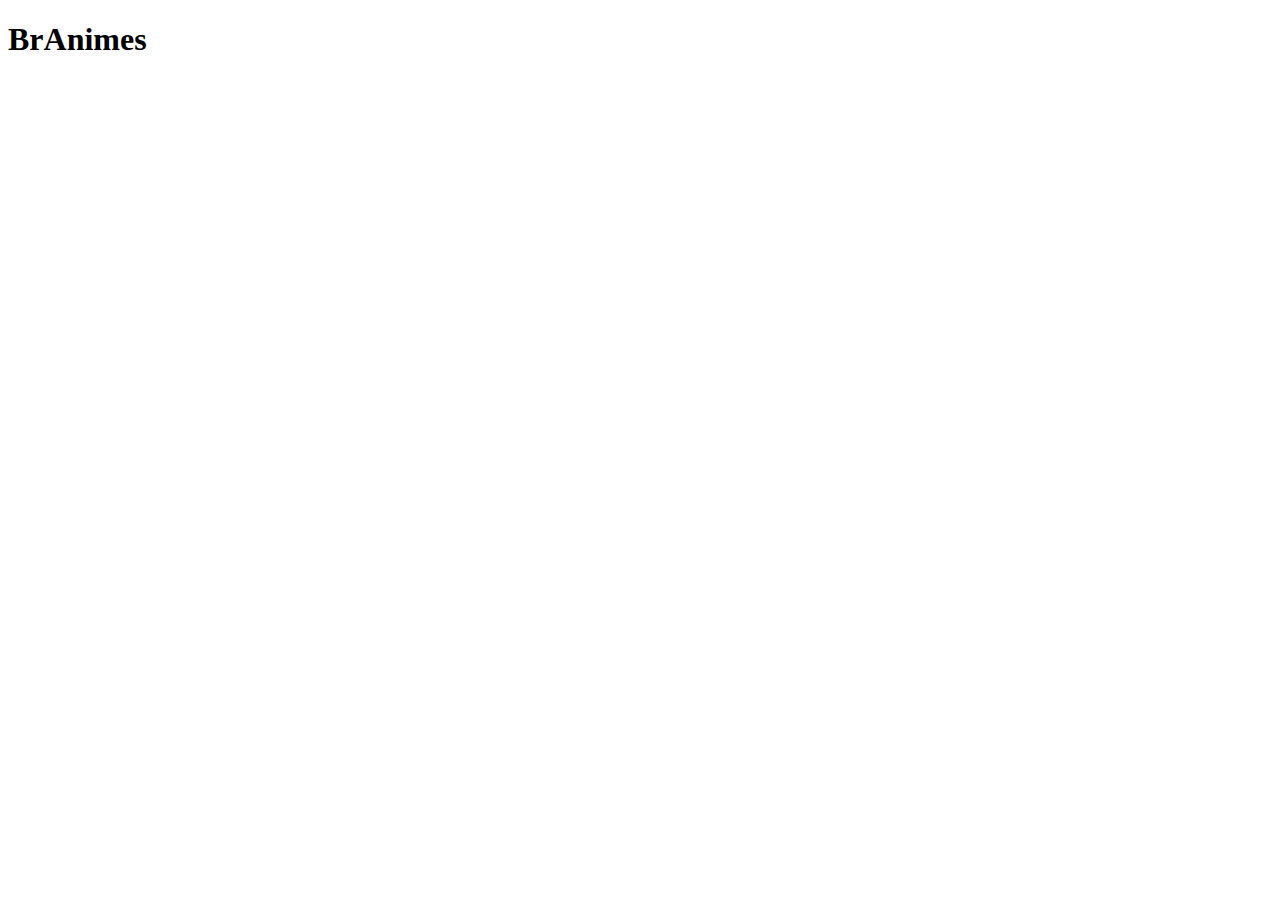
==== index.html @ 49673cbc "Estrutura básica" ====
<!DOCTYPE html>
<html>
<head>
    <meta charset="UTF-8">
    <meta name="viewport" content="width=device-width, initial-scale=1.0">
    <title>Document</title>
</head>
<body>

    <h1>BrAnimes</h1>
    
</body>
</html>
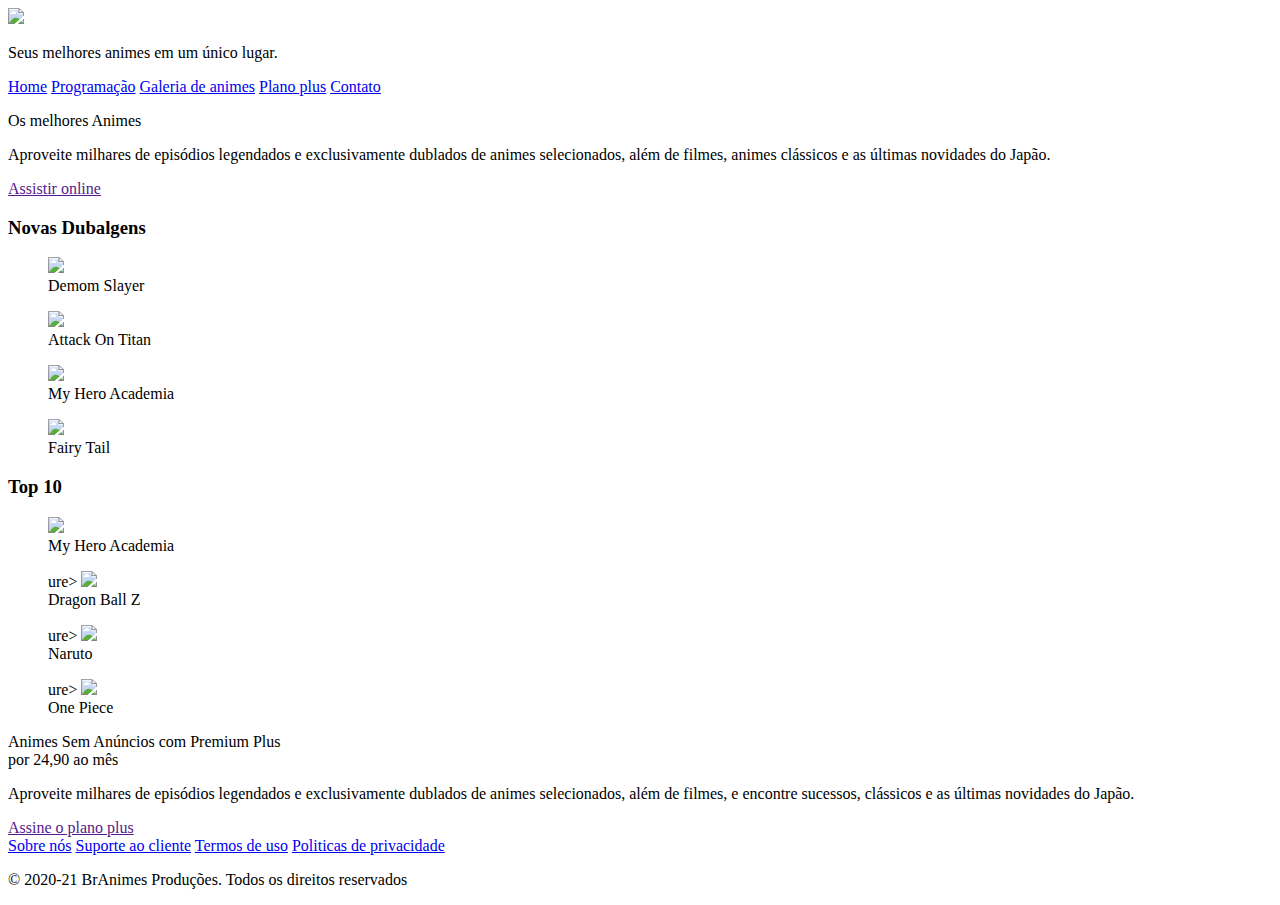
==== commit 57a9caff: "Paginas com estrutura + index completa" ====
--- a/index.html
+++ b/index.html
@@ -1,13 +1,103 @@
 <!DOCTYPE html>
 <html>
+
 <head>
     <meta charset="UTF-8">
     <meta name="viewport" content="width=device-width, initial-scale=1.0">
     <title>Document</title>
 </head>
+
 <body>
 
-    <h1>BrAnimes</h1>
-    
+    <header>
+        <div>
+            <section>
+                <img src="imagens/logo.png">
+            </section>
+            <section>
+                <p>Seus melhores animes em um único lugar.</p>
+                <nav>
+                    <a href="index.html">Home</a>
+                    <a href="programação.html">Programação</a>
+                    <a href="galeria.html">Galeria de animes</a>
+                    <a href="planos.html">Plano plus</a>
+                    <a href="contato.html">Contato</a>
+                </nav>
+            </section>
+        </div>
+    </header>
+
+    <main>
+        <section>
+            <p>Os melhores Animes</p>
+            <p>Aproveite milhares de episódios legendados e exclusivamente dublados de animes selecionados, além de
+                filmes, animes clássicos e as últimas novidades do Japão.</p>
+            <a href="">Assistir online</a>
+        </section>
+
+        <section>
+            <h3>Novas Dubalgens</h3>
+            <figure>
+                <img src="imagens/Demon Slayer.jpg">
+                <figcaption>Demom Slayer</figcaption>
+            </figure>
+            <figure>
+                <img src="imagens/AttackOnTitan.jpg">
+                <figcaption>Attack On Titan</figcaption>
+            </figure>
+            <figure>
+                <img src="imagens/My Hero Academia.jpg">
+                <figcaption>My Hero Academia</figcaption>
+            </figure>
+            <figure>
+                <img src="imagens/Fairy Tail.jpg">
+                <figcaption>Fairy Tail</figcaption>
+            </figure>
+        </section>
+
+        <section>
+            <h3>Top 10</h3>
+            <figure>
+                <img src="imagens/My Hero Academia.jpg">
+                <figcaption>My Hero Academia</figcaption>
+            </figure>
+            <figure>
+                ure>
+                <img src="imagens/dragonballz.jpg">
+                <figcaption>Dragon Ball Z</figcaption>
+            </figure>
+            <figure>
+                ure>
+                <img src="imagens/naruto.jpg">
+                <figcaption>Naruto</figcaption>
+            </figure>
+            <figure>
+                ure>
+                <img src="imagens/onepiece.jpg">
+                <figcaption>One Piece</figcaption>
+            </figure>
+        </section>
+        <section>
+            <p>Animes Sem Anúncios com Premium Plus <br>
+                por 24,90 ao mês</p>
+            <p>Aproveite milhares de episódios legendados e exclusivamente dublados de animes selecionados, além de
+                filmes, e encontre sucessos, clássicos e as últimas novidades do Japão.</p>
+            <a href="">Assine o plano plus</a>
+        </section>
+    </main>
+
+    <footer>
+        <div>
+            <nav>
+                <a href="sobre.html">Sobre nós</a>
+                <a href="suporte.html">Suporte ao cliente</a>
+                <a href="termos.html">Termos de uso</a>
+                <a href="politicas.html">Politicas de privacidade</a>
+            </nav>
+            <p>&copy; 2020-21 BrAnimes Produções. Todos os direitos reservados</p>
+        </div>
+
+    </footer>
 </body>
+
 </html>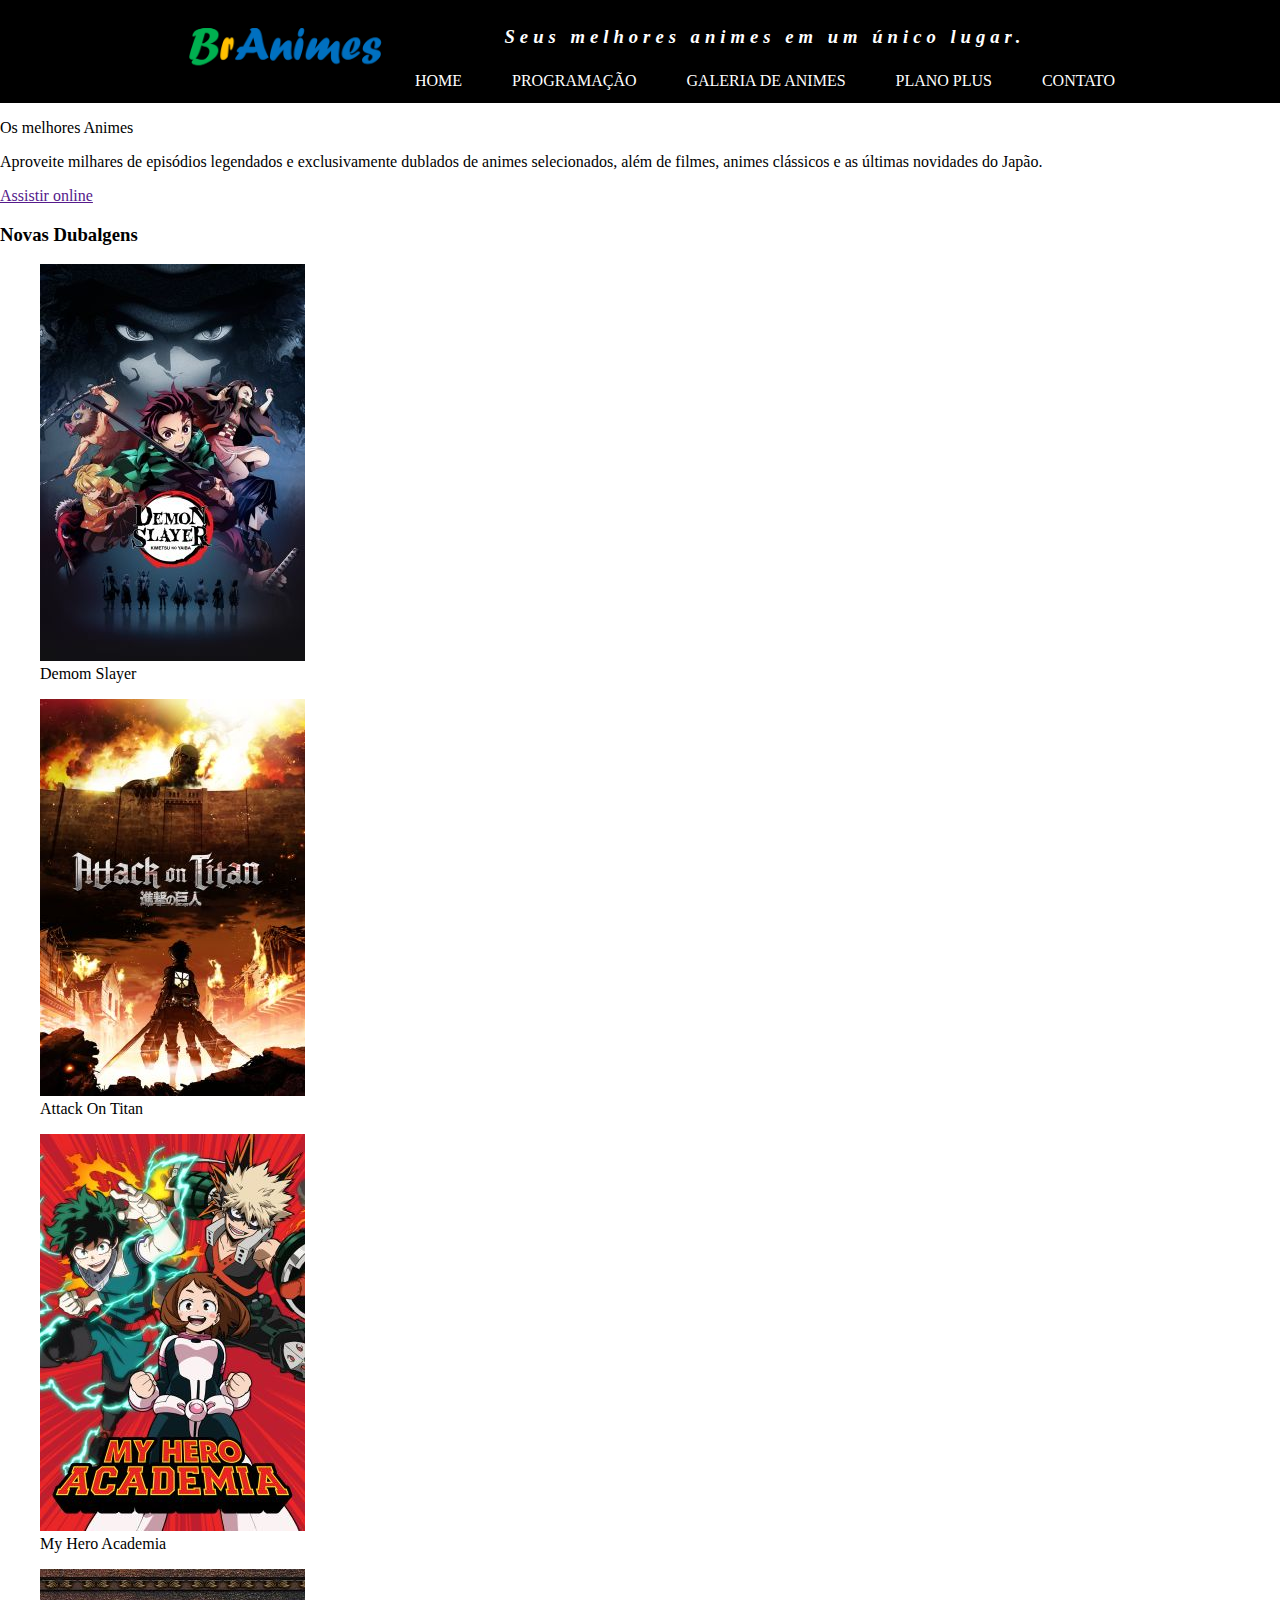
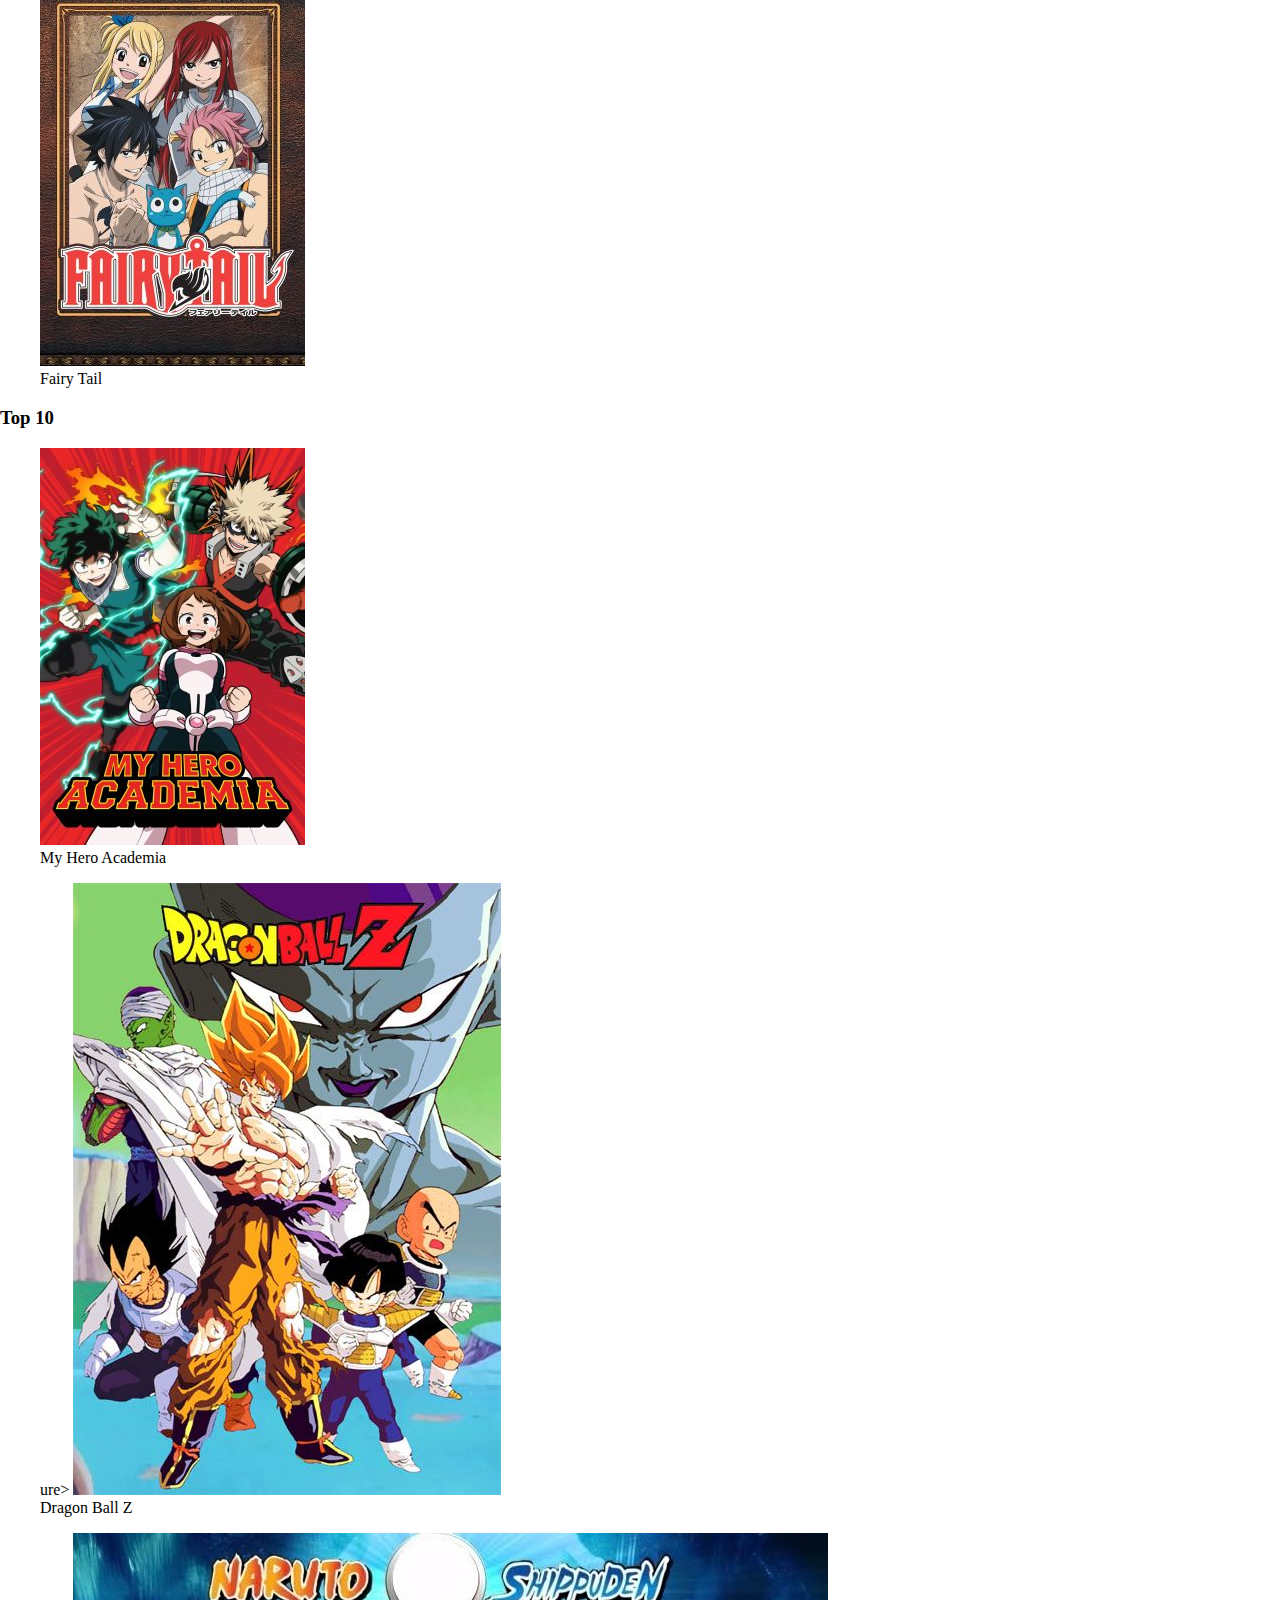
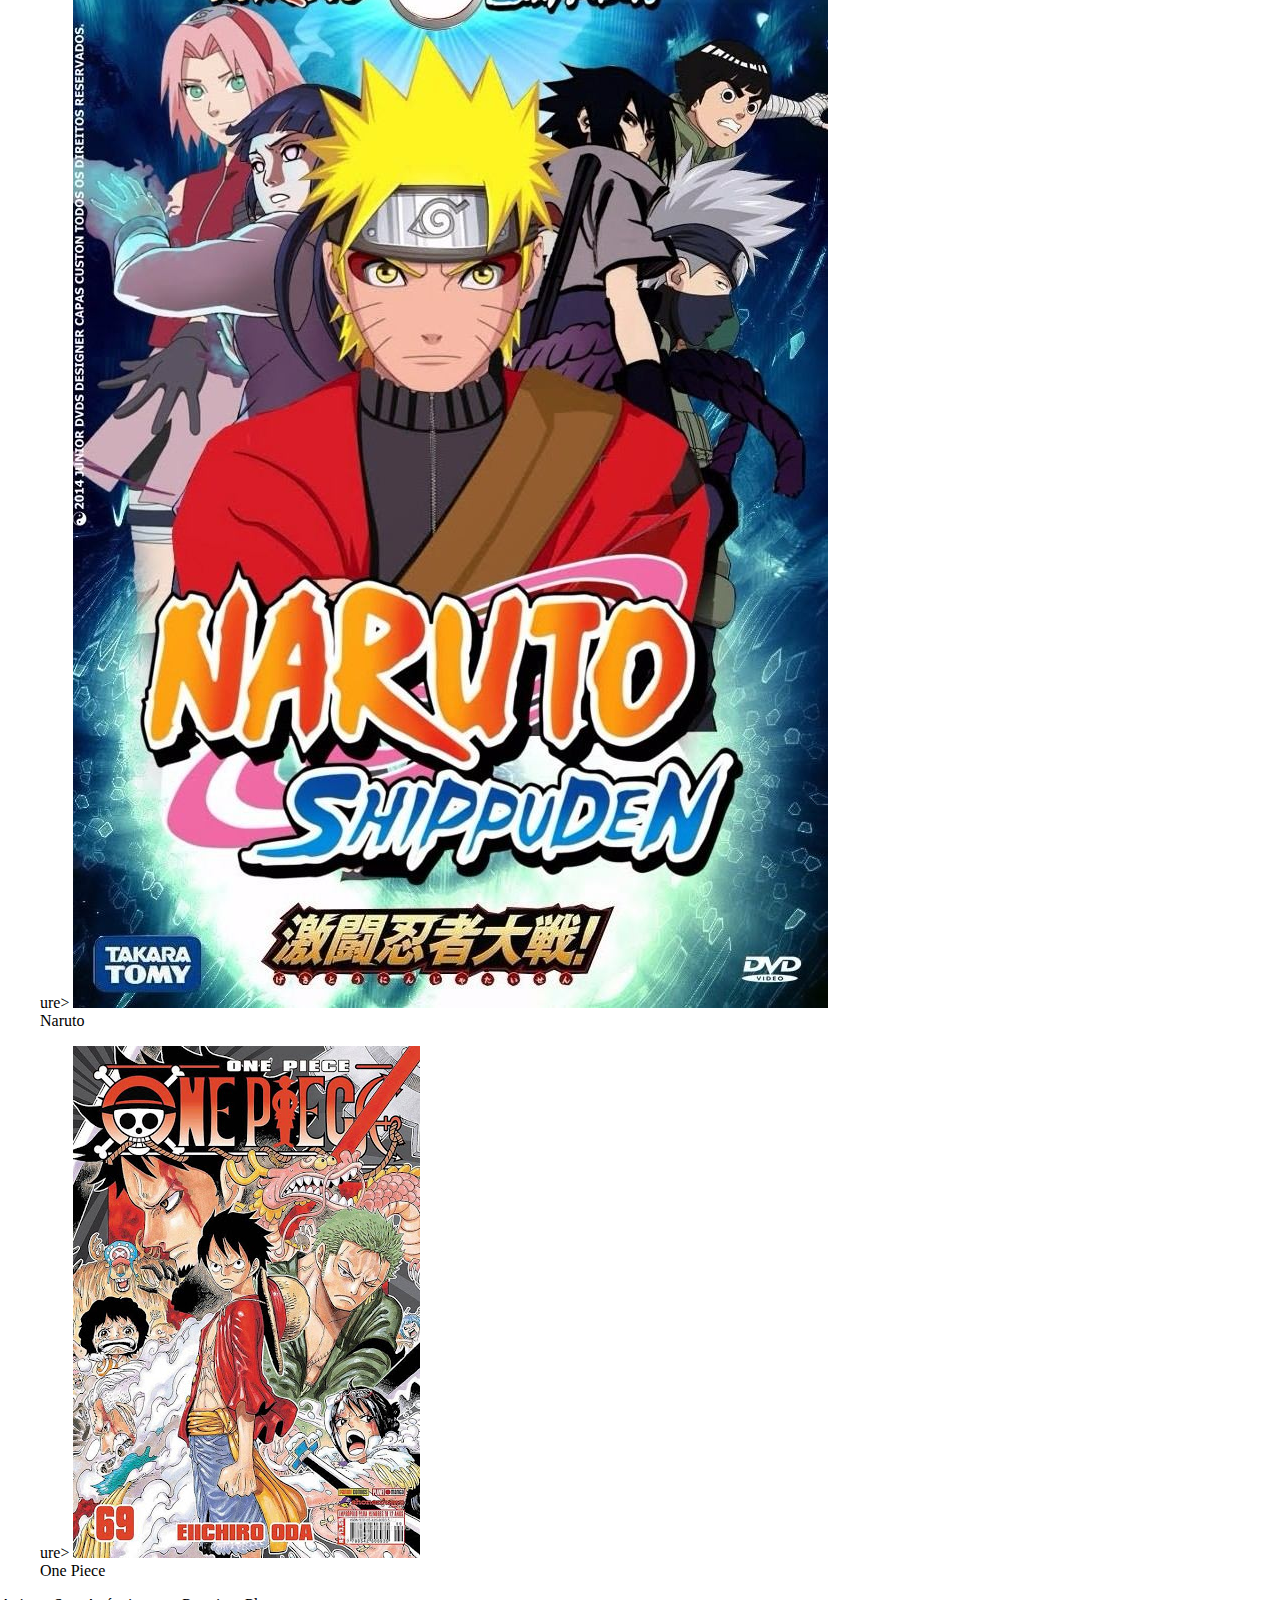
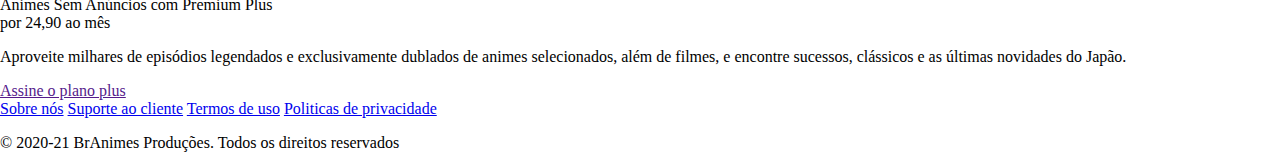
==== commit 513fe180: ""inicio do css"" ====
--- a/index.html
+++ b/index.html
@@ -4,17 +4,19 @@
 <head>
     <meta charset="UTF-8">
     <meta name="viewport" content="width=device-width, initial-scale=1.0">
-    <title>Document</title>
+    <title>*** BrAnimes ***</title>
+    <link rel="shortcut icon" href="imagens/icone.png" type="image/x-icon">
+    <link rel="stylesheet" href="css/estilo.css">
 </head>
 
 <body>
 
     <header>
-        <div>
-            <section>
+        <div class="container">
+            <section id="logo">
                 <img src="imagens/logo.png">
             </section>
-            <section>
+            <section id="direita">
                 <p>Seus melhores animes em um único lugar.</p>
                 <nav>
                     <a href="index.html">Home</a>
--- a/css/estilo.css
+++ b/css/estilo.css
@@ -0,0 +1,55 @@
+body{
+    margin: 0;
+}
+
+.container{
+    width: 960px;
+    margin: auto;
+}
+
+header{
+    background-color: #000000;
+    color: #ffffff;
+}
+
+header .container{
+    display: flex;
+    align-items: center;
+}
+
+#logo{
+    width: 250px;
+}
+
+#logo img{
+    width: 100%;
+}
+
+#direita{
+    flex-grow: 1;
+    text-align: center;
+}
+
+#direita p{
+    letter-spacing: 5px;
+    font-size: 14pt;
+    font-style: italic;
+    font-weight: bold;
+}
+
+header nav{
+    display: flex;
+    justify-content: space-between;
+}
+
+header nav a{
+    color: #ffffff;
+    text-decoration: none;
+    padding: 5px;
+    text-transform: uppercase;
+}
+
+header nav a:hover{
+    background-color: #ff0;
+    color: #000;
+}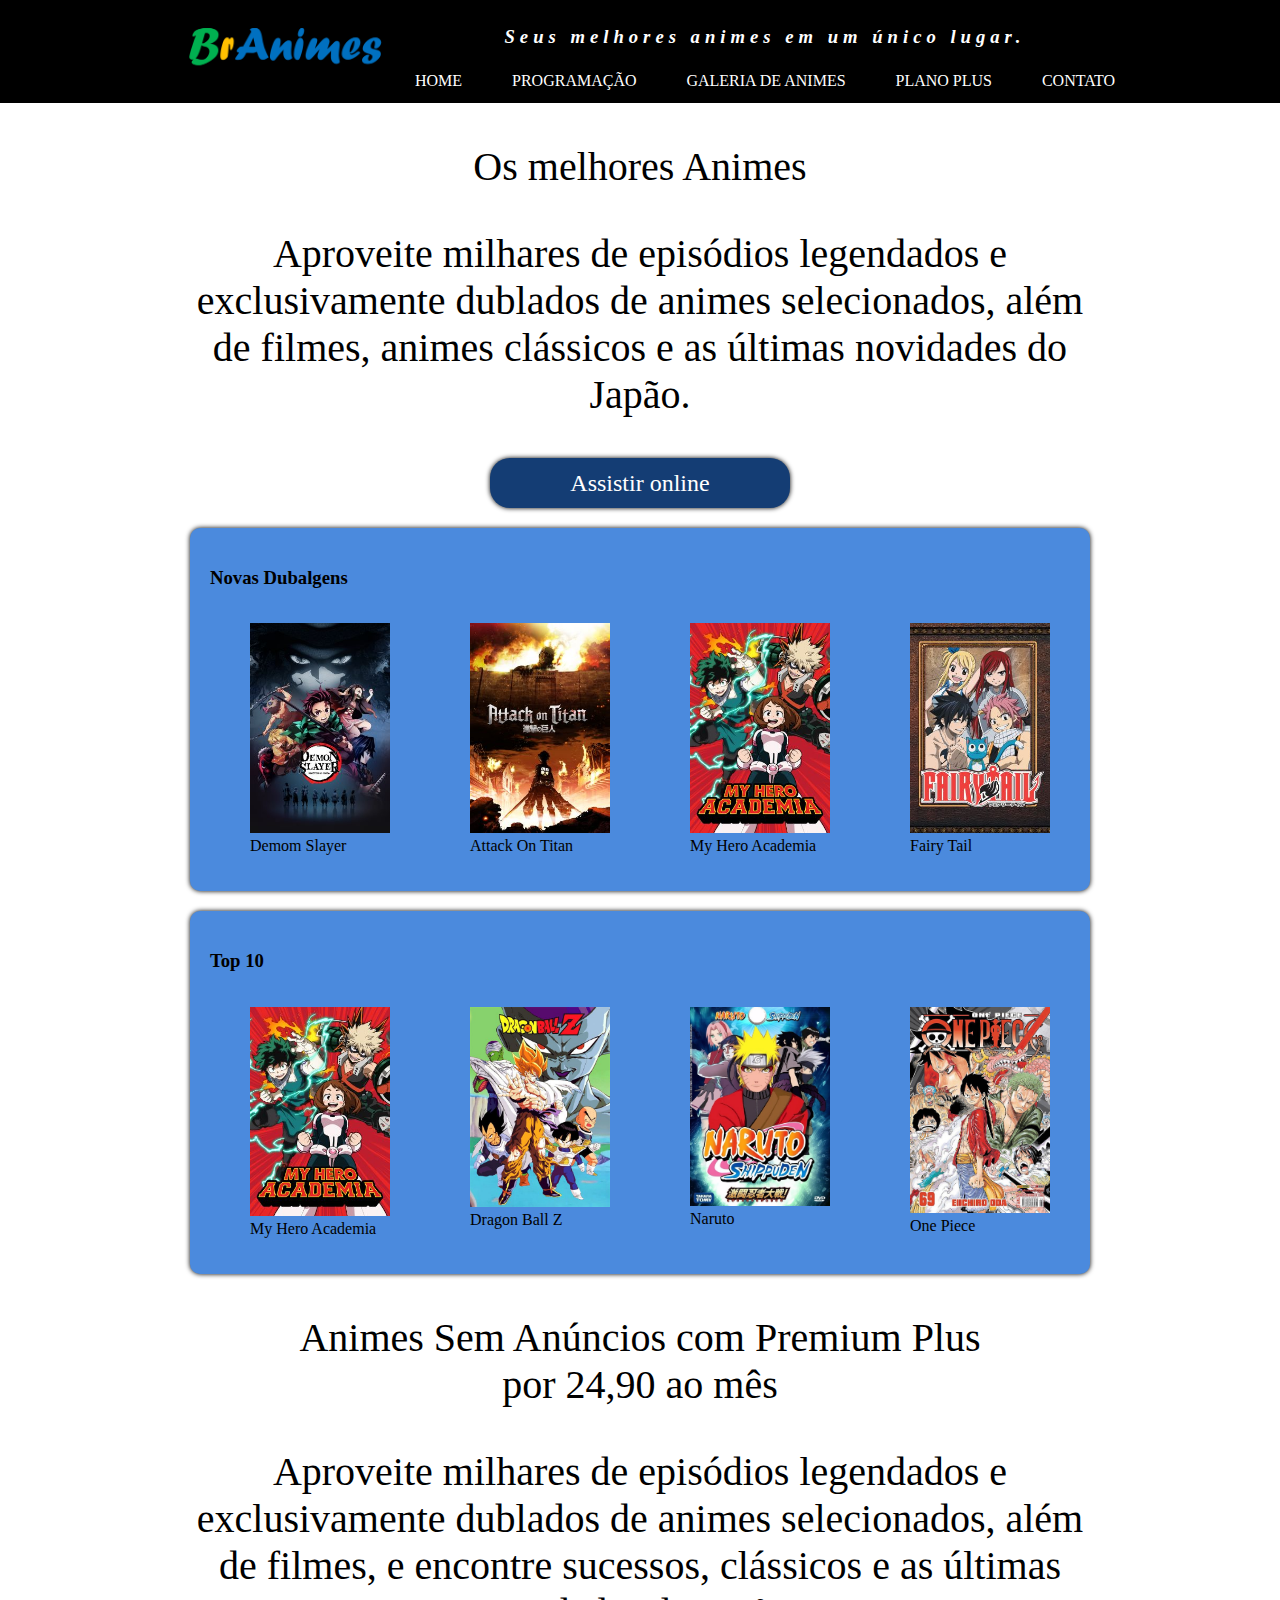
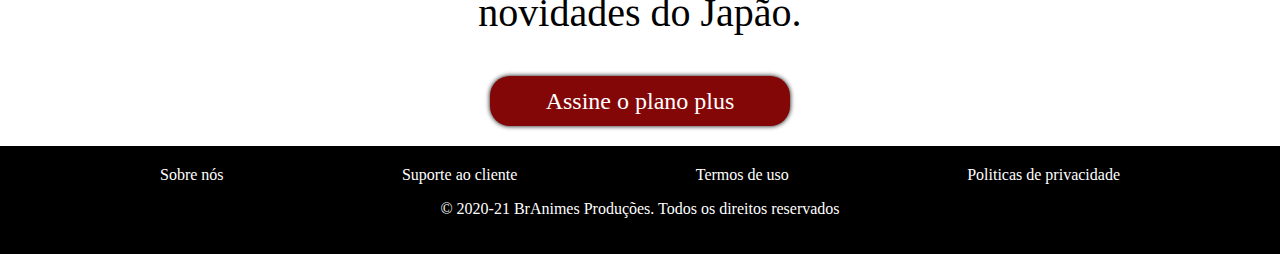
==== commit 657e4534: "finalizado" ====
--- a/index.html
+++ b/index.html
@@ -30,66 +30,68 @@
     </header>
 
     <main>
-        <section>
+        <section class="texto_banner">
             <p>Os melhores Animes</p>
             <p>Aproveite milhares de episódios legendados e exclusivamente dublados de animes selecionados, além de
                 filmes, animes clássicos e as últimas novidades do Japão.</p>
-            <a href="">Assistir online</a>
+            <a href="#" id="assistir">Assistir online</a>
         </section>
 
-        <section>
+        <section class="destaque">
             <h3>Novas Dubalgens</h3>
-            <figure>
-                <img src="imagens/Demon Slayer.jpg">
-                <figcaption>Demom Slayer</figcaption>
-            </figure>
-            <figure>
-                <img src="imagens/AttackOnTitan.jpg">
-                <figcaption>Attack On Titan</figcaption>
-            </figure>
-            <figure>
-                <img src="imagens/My Hero Academia.jpg">
-                <figcaption>My Hero Academia</figcaption>
-            </figure>
-            <figure>
-                <img src="imagens/Fairy Tail.jpg">
-                <figcaption>Fairy Tail</figcaption>
-            </figure>
+            <section>
+                <figure>
+                    <img src="imagens/Demon Slayer.jpg">
+                    <figcaption>Demom Slayer</figcaption>
+                </figure>
+                <figure>
+                    <img src="imagens/AttackOnTitan.jpg">
+                    <figcaption>Attack On Titan</figcaption>
+                </figure>
+                <figure>
+                    <img src="imagens/My Hero Academia.jpg">
+                    <figcaption>My Hero Academia</figcaption>
+                </figure>
+                <figure>
+                    <img src="imagens/Fairy Tail.jpg">
+                    <figcaption>Fairy Tail</figcaption>
+                </figure>
+            </section>
         </section>
 
-        <section>
+        <section class="destaque">
             <h3>Top 10</h3>
-            <figure>
-                <img src="imagens/My Hero Academia.jpg">
-                <figcaption>My Hero Academia</figcaption>
-            </figure>
-            <figure>
-                ure>
-                <img src="imagens/dragonballz.jpg">
-                <figcaption>Dragon Ball Z</figcaption>
-            </figure>
-            <figure>
-                ure>
-                <img src="imagens/naruto.jpg">
-                <figcaption>Naruto</figcaption>
-            </figure>
-            <figure>
-                ure>
-                <img src="imagens/onepiece.jpg">
-                <figcaption>One Piece</figcaption>
-            </figure>
+            <section>
+                <figure>
+                    <img src="imagens/My Hero Academia.jpg">
+                    <figcaption>My Hero Academia</figcaption>
+                </figure>                
+                <figure>
+                    <img src="imagens/dragonballz.jpg">
+                    <figcaption>Dragon Ball Z</figcaption>
+                </figure>
+                <figure>
+                    <img src="imagens/naruto.jpg">
+                    <figcaption>Naruto</figcaption>
+                </figure>
+                <figure>
+                    <img src="imagens/onepiece.jpg">
+                    <figcaption>One Piece</figcaption>
+                </figure>
+            </section>
         </section>
-        <section>
+        
+        <section class="texto_banner">
             <p>Animes Sem Anúncios com Premium Plus <br>
                 por 24,90 ao mês</p>
             <p>Aproveite milhares de episódios legendados e exclusivamente dublados de animes selecionados, além de
                 filmes, e encontre sucessos, clássicos e as últimas novidades do Japão.</p>
-            <a href="">Assine o plano plus</a>
+            <a href="#" id="assinar">Assine o plano plus</a>
         </section>
     </main>
 
     <footer>
-        <div>
+        <div class="container">
             <nav>
                 <a href="sobre.html">Sobre nós</a>
                 <a href="suporte.html">Suporte ao cliente</a>
--- a/css/estilo.css
+++ b/css/estilo.css
@@ -52,4 +52,173 @@
 header nav a:hover{
     background-color: #ff0;
     color: #000;
-}+}
+
+footer{
+    background-color: #000;
+    color: #ffffffff;
+    text-align: center;
+    padding: 20px;
+}
+
+footer nav{
+    display: flex;
+    justify-content: space-between;
+}
+
+footer nav a{
+    text-decoration: none;
+    color: #ffffff;
+}
+
+footer nav a:hover{
+    color: #ff0;
+    text-decoration: underline overline;
+}
+
+main{
+    width: 900px;
+    margin: auto;
+    min-height: 800px;
+}
+
+main h1{
+    text-align: center;
+}
+
+.texto_banner{
+    font-size: 30pt;
+    text-align: center;
+    margin: 20px 0px;
+}
+
+#assistir, #assinar{
+    text-decoration: none;
+    width: 300px;
+    height: 50px;
+    color: #ffffff;
+    display: block;
+    font-size: 18pt;
+    margin: auto;
+    line-height: 50px;
+    border-radius: 20px;
+    box-shadow: 0px 0px 5px #000000;
+}
+
+#assistir{
+    background-color: #143d74;
+}
+
+#assinar{
+    background-color: #830707;
+}
+
+.destaque{
+    background-color: #4b8add;
+    margin-top: 20px;
+    margin-bottom: 20px;
+    padding: 20px;
+    border-radius: 10px;
+    box-shadow: 0px 0px 5px #000000;
+}
+
+.destaque section{
+    display: flex;   
+}
+
+.destaque figure img{
+    width: 140px;
+}
+
+.programacao{
+    display: flex;
+    flex-wrap: wrap;
+}
+
+.programacao h3{
+    width: 100%;
+}
+
+.programacao article img{
+    width: 150px;
+}
+
+.programacao article{
+    width: 50%;
+    display: flex;
+    padding: 10px;
+    box-sizing: border-box;
+}
+
+.programacao article section{
+    padding: 30px;
+}
+
+#destaque_plus{
+    display: flex;
+}
+
+#destaque_plus p{
+    text-align: center;
+}
+
+.planos{
+    width: 300px;
+    text-align: center;
+    margin: 20px auto;
+    border-radius: 50px;
+    padding: 50px;
+    border: 2px solid #15bd2c;
+}
+
+.planos ul{
+    text-align: left;
+}
+
+.planos p{
+    font-size: 30pt;
+    margin-top: 0;
+}
+
+.planos p span{
+    font-size: 22pt;
+    color: #ff0000;
+
+}
+
+#galeria{
+    display: flex;
+    flex-wrap: wrap;
+    justify-content: center;
+}
+
+#galeria img{
+    width: 200px;
+    margin: 10px 8px;
+}
+
+#contato{
+    display: flex;
+    justify-content: space-around;
+}
+
+input, textarea{
+    display: block;
+    width: 300px;
+    background-color: #cccccc;
+    margin: 20px;
+    padding: 10px;
+    border-radius: 20px;
+    border: none;
+}
+
+#contato button{
+    font-size: 18pt;
+    width: 100%;
+    height: 50px;
+    background-color: #faaf0d;
+    border-radius: 50px;
+    border: none;
+    cursor: pointer;
+}
+
